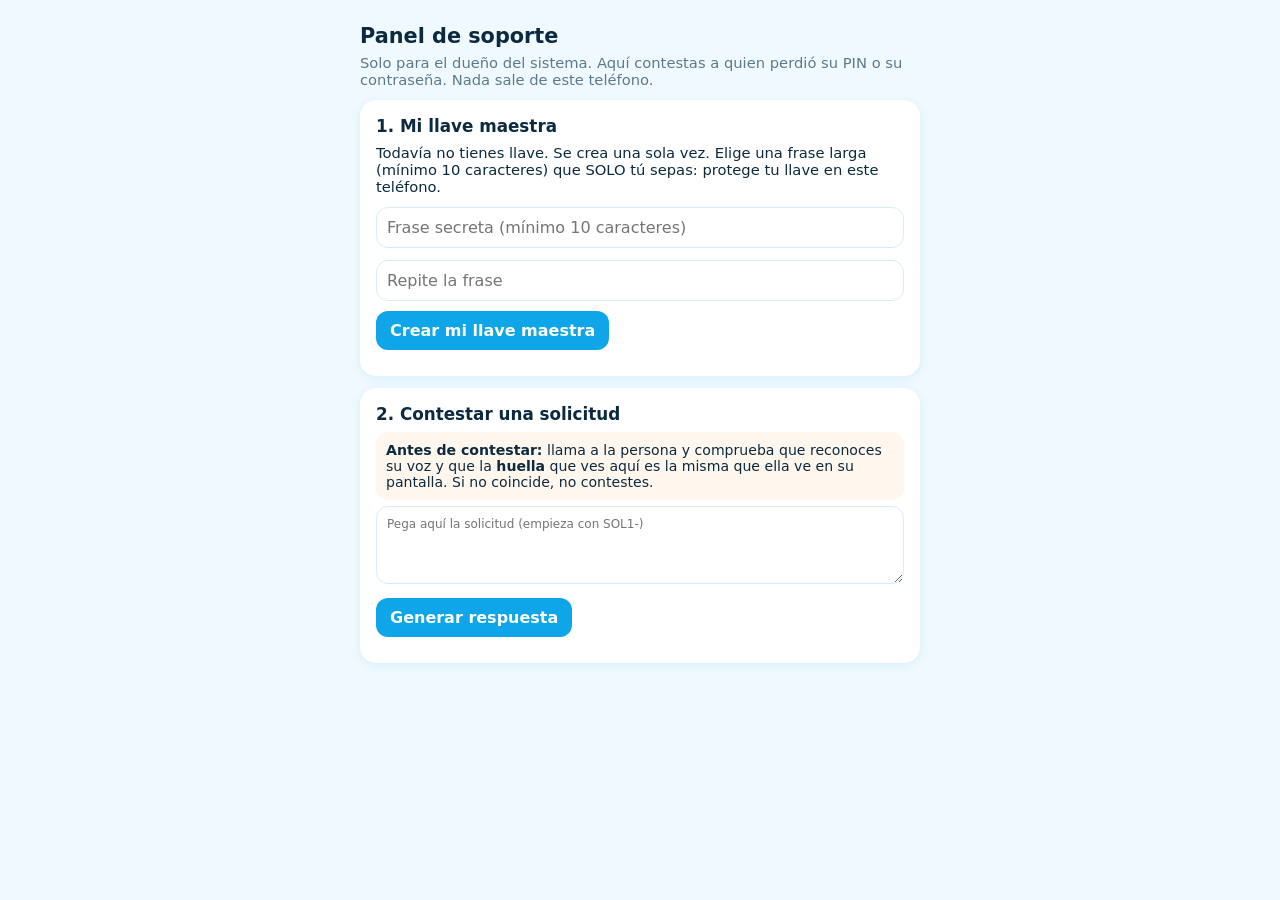
==== soporte.html @ 22be1141 "update" ====
<!DOCTYPE html>
<html lang="es">
<head>
  <meta charset="UTF-8">
  <meta name="viewport" content="width=device-width, initial-scale=1">
  <meta http-equiv="Content-Security-Policy" content="default-src 'self'; script-src 'self'; style-src 'self' 'unsafe-inline'; img-src 'self' data:; connect-src 'none'; object-src 'none'; base-uri 'self'; form-action 'none'">
  <meta name="referrer" content="no-referrer">
  <meta name="robots" content="noindex">
  <title>Panel de soporte</title>
  <style>
    body { margin: 0; font-family: system-ui, sans-serif; background: #f0f9ff; color: #0c2a3f; }
    main { max-width: 560px; margin: 0 auto; padding: 16px; }
    h1 { font-size: 1.3rem; margin: 8px 0 2px; }
    .card { background: #fff; border-radius: 16px; padding: 16px; margin: 12px 0; box-shadow: 0 2px 10px rgba(14,165,233,.12); }
    h2 { font-size: 1.05rem; margin: 0 0 8px; }
    p { margin: 6px 0; font-size: .92rem; }
    .muted { color: #5b7a90; }
    input, textarea { width: 100%; box-sizing: border-box; padding: 10px; border: 1.5px solid #d6ecfa; border-radius: 12px; font: inherit; margin: 6px 0; }
    textarea { font-size: .75rem; word-break: break-all; }
    button { border: 0; border-radius: 12px; padding: 10px 14px; font: inherit; font-weight: 600; background: #0ea5e9; color: #fff; cursor: pointer; margin: 4px 4px 4px 0; }
    button.soft { background: #e0f2fe; color: #0369a1; }
    .ok { color: #15803d; font-weight: 600; }
    .err { color: #dc2626; font-weight: 600; }
    .big { font-size: 1.4rem; letter-spacing: 2px; font-weight: 700; text-align: center; padding: 8px; background: #f5fbff; border-radius: 12px; }
    .hidden { display: none; }
    .warn { background: #fff7ed; border-radius: 12px; padding: 10px; font-size: .88rem; }
  </style>
</head>
<body>
<main>
  <h1>Panel de soporte</h1>
  <p class="muted">Solo para el dueño del sistema. Aquí contestas a quien perdió su PIN o su contraseña. Nada sale de este teléfono.</p>

  <div class="card" id="c-llave">
    <h2>1. Mi llave maestra</h2>
    <div id="sin-llave" class="hidden">
      <p>Todavía no tienes llave. Se crea una sola vez. Elige una frase larga (mínimo 10 caracteres) que SOLO tú sepas: protege tu llave en este teléfono.</p>
      <input type="password" id="f-nueva" placeholder="Frase secreta (mínimo 10 caracteres)" autocomplete="new-password">
      <input type="password" id="f-nueva2" placeholder="Repite la frase" autocomplete="new-password">
      <button id="b-crear">Crear mi llave maestra</button>
    </div>
    <div id="con-llave" class="hidden">
      <p id="estado-llave"></p>
      <input type="password" id="f-abrir" placeholder="Tu frase secreta" autocomplete="current-password">
      <button id="b-abrir">Abrir mi llave</button>
      <button class="soft" id="b-bloq">Ver / copiar mi llave pública</button>
    </div>
    <div id="pub-box" class="hidden">
      <p><b>Llave pública</b> (va en <code>js/maestra.js</code>, en la línea <code>PUB: ''</code>):</p>
      <textarea id="t-pub" readonly rows="3"></textarea>
      <button class="soft" id="b-cpub">Copiar llave pública</button>
      <p><b>Copia de seguridad de tu llave</b> (cifrada con tu frase; guárdala en varios sitios. Si pierdes el teléfono y esto, no podrás ayudar a nadie):</p>
      <textarea id="t-blob" readonly rows="4"></textarea>
      <button class="soft" id="b-cblob">Copiar copia de seguridad</button>
      <button class="soft" id="b-restaurar">Restaurar desde una copia</button>
    </div>
    <div id="rest-box" class="hidden">
      <textarea id="t-rest" rows="3" placeholder="Pega aquí la copia de seguridad"></textarea>
      <button id="b-rest-ok">Restaurar</button>
    </div>
    <p id="m-llave"></p>
  </div>

  <div class="card" id="c-resp">
    <h2>2. Contestar una solicitud</h2>
    <div class="warn"><b>Antes de contestar:</b> llama a la persona y comprueba que reconoces su voz y que la <b>huella</b> que ves aquí es la misma que ella ve en su pantalla. Si no coincide, no contestes.</div>
    <textarea id="t-sol" rows="4" placeholder="Pega aquí la solicitud (empieza con SOL1-)"></textarea>
    <button id="b-resp">Generar respuesta</button>
    <p id="m-resp"></p>
    <div id="out" class="hidden">
      <p>Huella de la solicitud:</p>
      <div class="big" id="o-huella"></div>
      <p id="o-tipo"></p>
      <textarea id="t-res" readonly rows="5"></textarea>
      <button id="b-cres">Copiar respuesta</button>
      <button class="soft" id="b-sres">Compartir</button>
    </div>
  </div>
</main>
<script src="js/maestra.js"></script>
<script src="js/panel-soporte.js"></script>
</body>
</html>
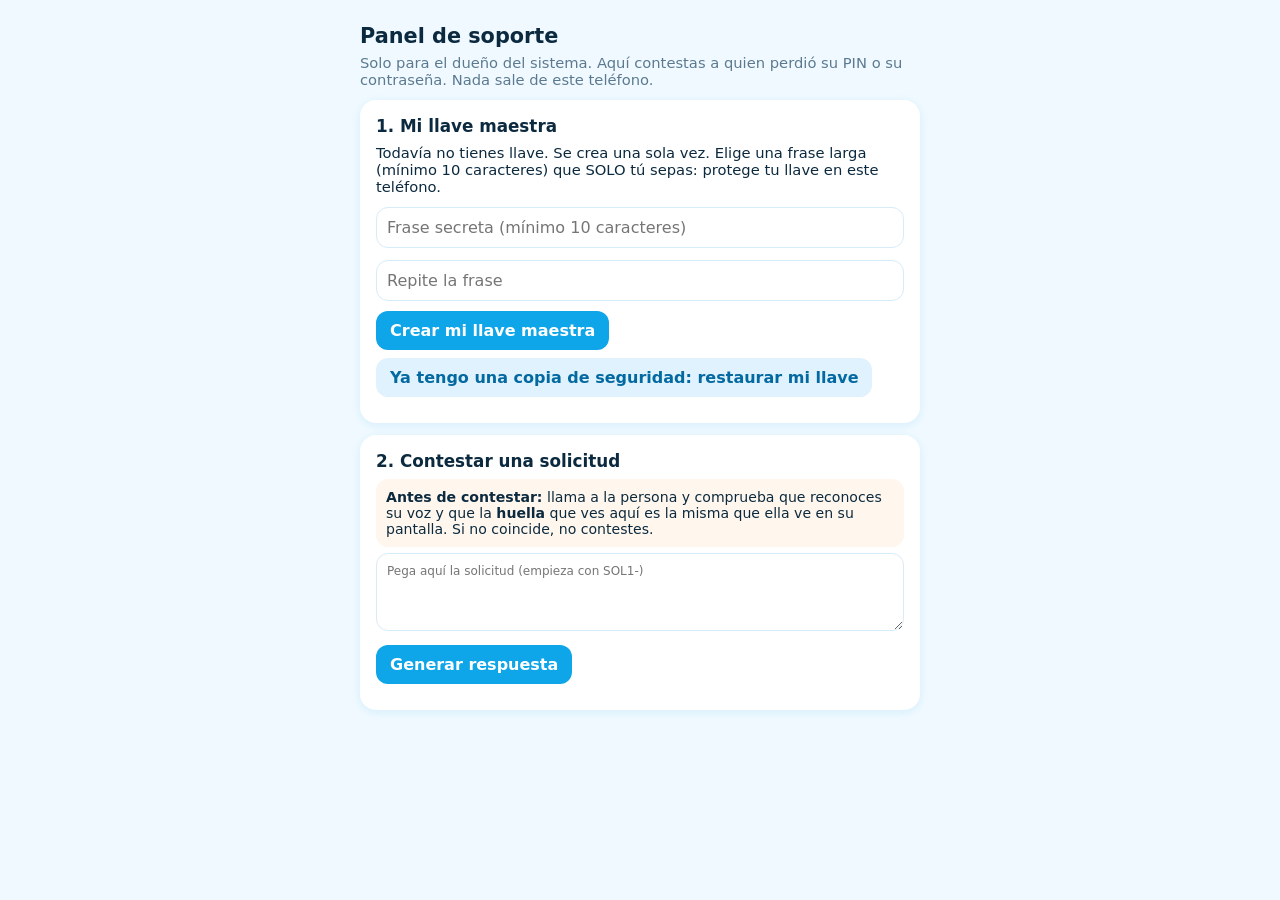
==== commit 00a6baaf: "update" ====
--- a/soporte.html
+++ b/soporte.html
@@ -52,11 +52,15 @@
       <p><b>Copia de seguridad de tu llave</b> (cifrada con tu frase; guárdala en varios sitios. Si pierdes el teléfono y esto, no podrás ayudar a nadie):</p>
       <textarea id="t-blob" readonly rows="4"></textarea>
       <button class="soft" id="b-cblob">Copiar copia de seguridad</button>
-      <button class="soft" id="b-restaurar">Restaurar desde una copia</button>
     </div>
-    <div id="rest-box" class="hidden">
-      <textarea id="t-rest" rows="3" placeholder="Pega aquí la copia de seguridad"></textarea>
-      <button id="b-rest-ok">Restaurar</button>
+    <div id="rest-sec">
+      <button class="soft" id="b-restaurar">Ya tengo una copia de seguridad: restaurar mi llave</button>
+      <div id="rest-box" class="hidden">
+        <p class="muted">Pega la copia (empieza con TMK1-) y escribe la frase secreta con la que la creaste. Se recupera la MISMA llave, así que no tienes que tocar <code>maestra.js</code>.</p>
+        <textarea id="t-rest" rows="4" placeholder="Pega aquí la copia de seguridad (TMK1-...)"></textarea>
+        <input type="password" id="f-rest" placeholder="Frase secreta de esa copia" autocomplete="current-password">
+        <button id="b-rest-ok">Restaurar</button>
+      </div>
     </div>
     <p id="m-llave"></p>
   </div>
